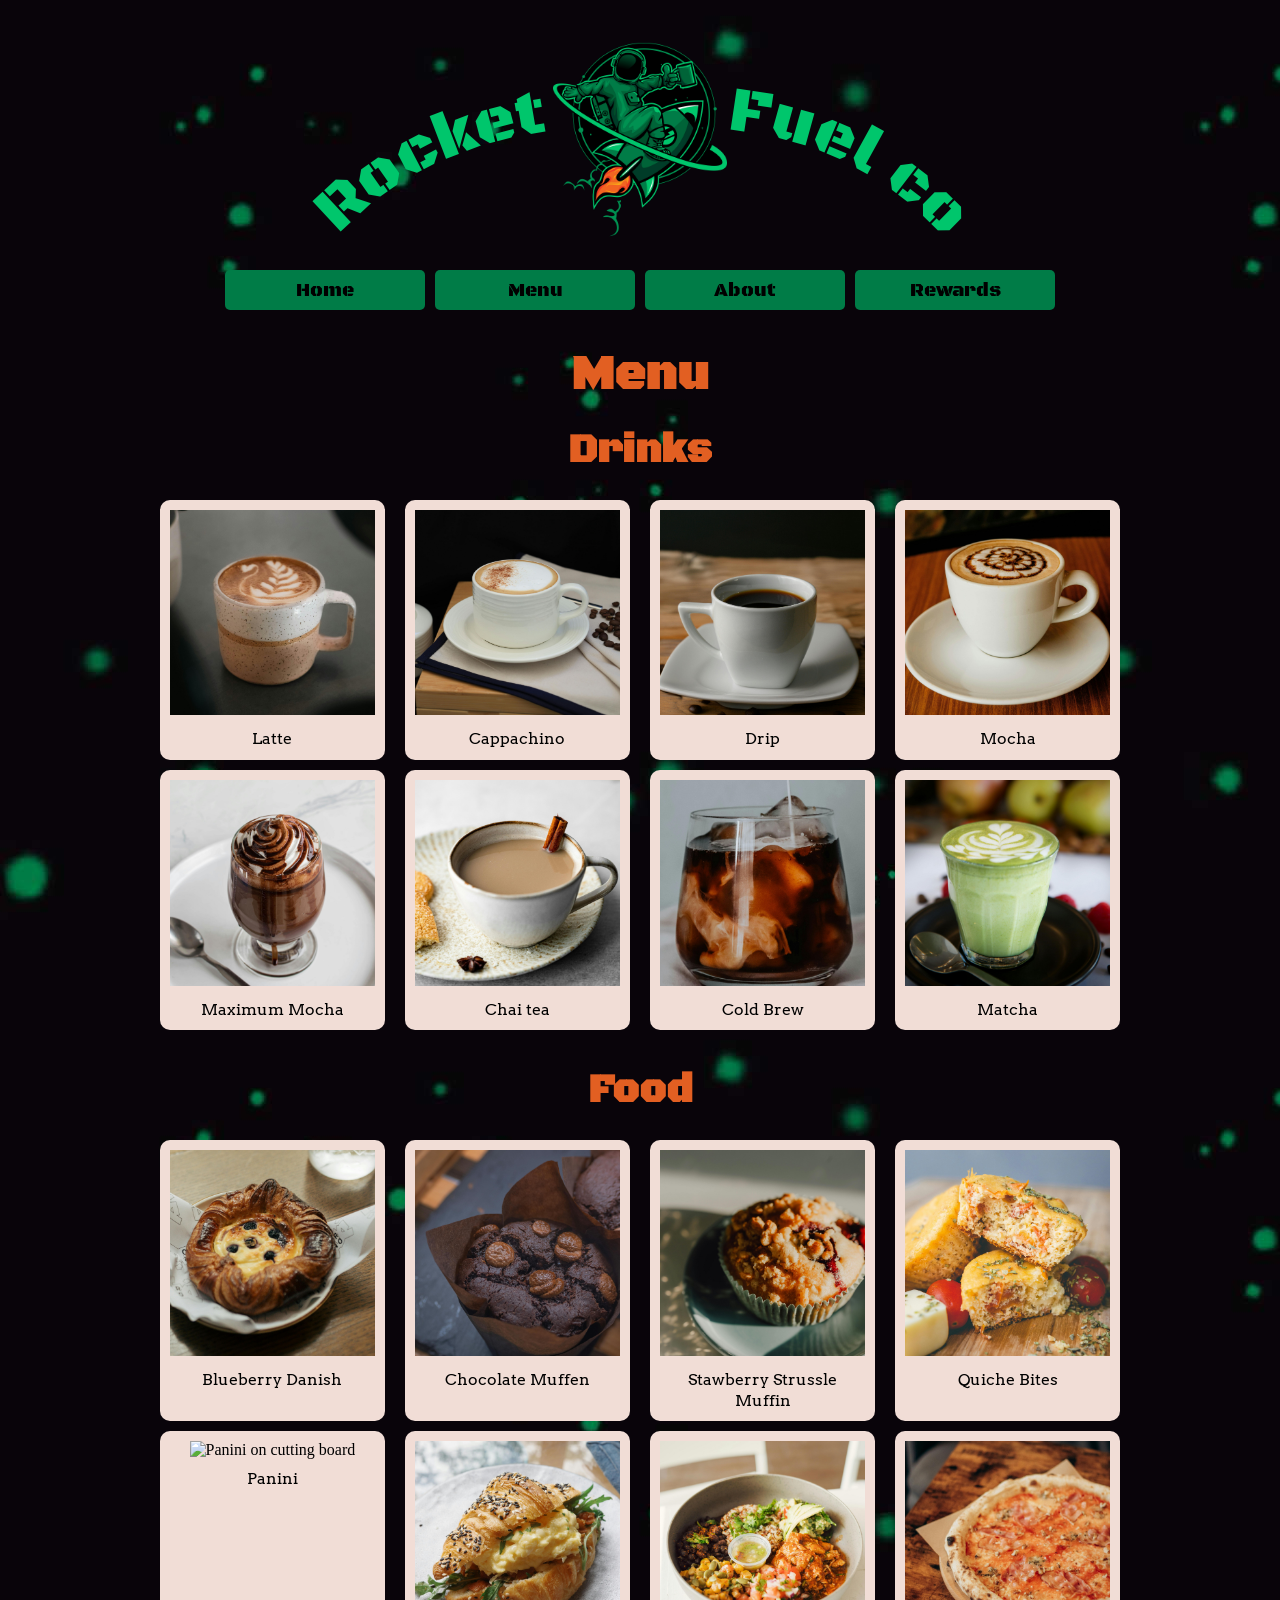
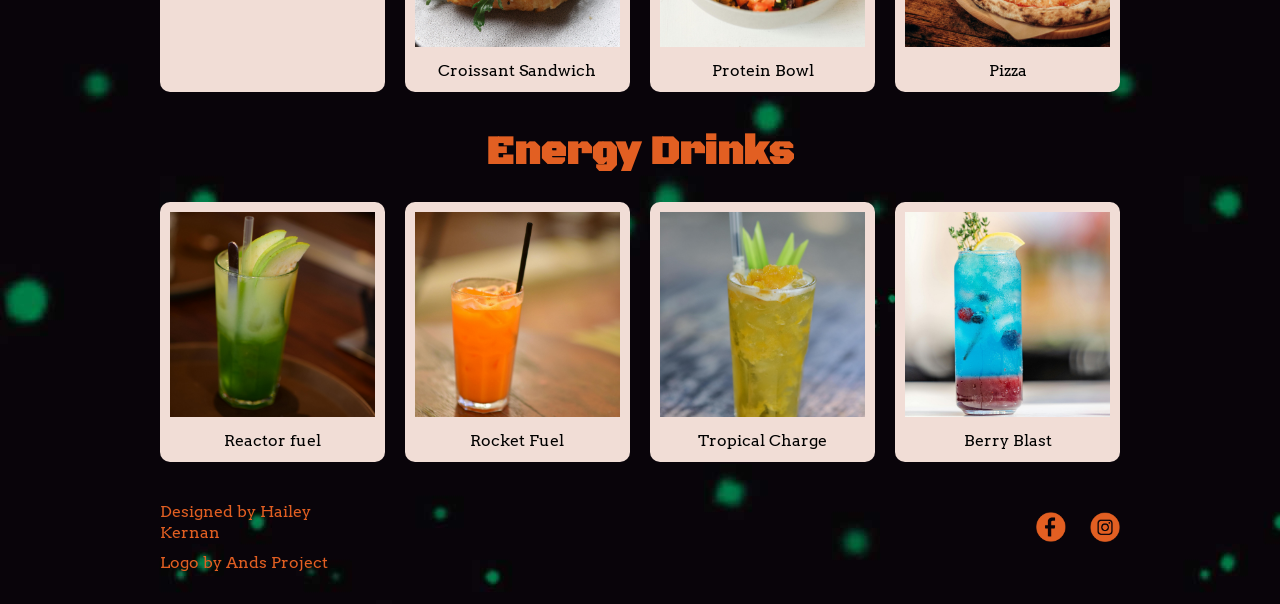
==== external_project_dev/menu_page.html @ 2c06fdab "Add files via upload" ====
﻿<!DOCTYPE html>

<html lang="en">
<head>
    <meta charset="utf-8">
    <meta name="viewport" content="width=device-width, initial-scale=1.0">
    <link rel="stylesheet" href="mainstyle.css">
    <!--Student ID: 7431244-->
    <title>Rocket Fule Co.- Menu</title>
</head>
<body>
    <header>
        <!--The svg is heavly infulence by AI, however I did try to use W3C schools to implemnt my own version-->
        <svg viewBox=" 0 0 100 20">
            <path id="left-side" d="M 25 20 A 100 50 52 0 1 45 10"></path>
            <path id="right-side" d="M 55 10 A 50 100 26 0 1 75 20"></path>

            <text>
                <textPath href="#left-side" startOffset="50%">Rocket</textPath>
            </text>
            <text>
                <textPath href="#right-side" startOffset="50%">Fuel co</textPath>
            </text>
        </svg>
        <img src="images/promotional/astronaut_coffee.png" alt="Astronaut with coffee cup riding a rocket">

    </header>
    <nav>
        <ul>
            <li><a href="index.html">Home</a></li>
            <li><a href="menu_page.html">Menu</a></li>
            <li><a href="about_page.html">About</a></li>
            <li><a href="rewards_page.html">Rewards</a></li>
        </ul>
    </nav>
    <main>
        <h1 id="page_name">Menu</h1>
        <h2>Drinks</h2>
        <section class="menu_items">
            <section id="popular_2">
                <img src="images/menu/latte.jpg" alt="Latte in ceramic mug">
                <p>Latte</p>
            </section>
            <section>
                <img src="images/menu/cappachino.jpg" alt="Cappachino in ceramic mug">
                <p>Cappachino</p>
            </section>
            <section>
                <img src="images/menu/drip.jpg" alt="Cup of coffee">
                <p>Drip</p>
            </section>
            <section>
                <img src="images/menu/mocha.jpg" alt="Mocha with chocolate drizzle">
                <p>Mocha</p>
            </section>
            <section id="popular_3">
                <img src="images/menu/max_mocha.jpg" alt="Extra chocolaty mocha with whipcream and chocolate drizzle">
                <p>Maximum Mocha</p>
            </section>
            <section>
                <img src="images/menu/chai.jpg" alt="Cup of chai tea with cinnamon stick in it">

                <p>Chai tea</p>
            </section>
            <section>
                <img src="images/menu/cold_brew.jpg" alt="Iced coffee">
                <p>Cold Brew</p>
            </section>
            <section>
                <img src="images/menu/matcha.jpg" alt="Iced matcha">
                <p>Matcha</p>
            </section>
        </section>


        <h2>Food</h2>
        <section class="menu_items">
            <section>
                <img src="images/menu/danish.jpg" alt="Blueberry Danish">
                <p>Blueberry Danish</p>
            </section>
            <section>
                <img src="images/menu/choc_muff.jpg" alt="Chocolate muffins">
                <p>Chocolate Muffen</p>
            </section>
            <section>
                <img src="images/menu/straw_muff.jpg" alt="Strawberry strussle muffen">
                <p>Stawberry Strussle Muffin</p>
            </section>
            <section>
                <img src="images/menu/quiche.jpg" alt="quiche bites">
                <p>Quiche Bites</p>
            </section>
            <section id="popular_4">
                <img src="images/menu./panini.jpg" alt="Panini on cutting board">
                <p>Panini</p>
            </section>
            <section>
                <img src="images/menu/croissant.jpg" alt="Croissant Sandwich">
                <p>Croissant Sandwich</p>
            </section>
            <section>
                <img src="images/menu/protein.jpg" alt="Chicken protein bowl">
                <p>Protein Bowl</p>
            </section>
            <section>
                <img src="images/menu/pizza.jpg" alt="Pizza with ham">
                <p>Pizza</p>
            </section>
        </section>


        <h2>Energy Drinks</h2>
        <section class="menu_items">
            <section id="popular_1">
                <img src="images/menu/reactor_fuel.jpg" alt="Green energy drink with guava slices">
                <p>Reactor fuel</p>
            </section>
            <section>
                <img src="images/menu/rocket_fuel.jpg" alt="Orange energy drink">
                <p>Rocket Fuel</p>
            </section>
            <section>
                <img src="images/menu/tropical_charge.jpg" alt="Bright yellow engergy drink">
                <p>Tropical Charge</p>
            </section>
            <section>
                <img src="images/menu/berry.jpg" alt="Blue and red drink wth berrys floating in it">
                <p>Berry Blast</p>
            </section>
        </section>
    </main>
    <footer>
        <section>
            <p>Designed by Hailey Kernan</p>
            <p>Logo by Ands Project</p>
        </section>
        <section>
            <img src="images/promotional/facebook.png" alt="Facebook icon">
            <img src="images/promotional/instagram.png" alt="Instagram icon">
        </section>
    </footer>
</body>
</html>
---- external_project_dev/mainstyle.css ----
﻿/*Student ID: 7431244*/
@import url('https://fonts.googleapis.com/css2?family=Arvo:ital,wght@0,400;0,700;1,400;1,700&family=Black+Ops+One&display=swap');

/*   
    font-family: "Black Ops One", system-ui;
    font-family: "Arvo", serif;
*/

* {
    margin: 0;
    padding: 0;
    box-sizing: border-box;
}
a {
    text-decoration: none;
    font-family: "Black Ops One", system-ui;
    font-size: 1.2rem;
    max-width: 75%;
    color: #000;
    display: block;
    padding: 8px 8px;
    margin: 5px auto;
    border-radius: 5px;
    background-color: #007c47;
}
    a:hover {
        background-color: #003c28;
        color: #ffffff;
    }

    a:active {
        background-color: #00c66c;
        color: #000000;
    }

h1, h2, h3 {
    text-align: center;
    font-family: "Black Ops One", system-ui;
    margin-top: 20px;
    margin-bottom: 10px;
}

h1 {
    font-size: 3rem;
}

h2 {
    color: #E25F22;
    font-size: 2.5rem;
    max-width: 80%;
    margin-left: auto;
    margin-right: auto;
}

h3 {
    color: #E25F22;
    font-size: 1.5rem;
}

p {
    margin: 0 auto;
    max-width: 80%;
    font-family: "Arvo", serif;
    line-height: 1.3rem;
    padding-bottom: 10px;
}

body {
    background-image: url("images/space_background.jpg");
    background-repeat:repeat;
}
header{
    position:relative;
}

nav ul {
    list-style-type: none;
    display: flex;
    flex-flow: row nowrap;
    justify-content: center;
    text-align: center;
}

    nav ul li {
        margin: 5px;
        flex: 0 1 200px;
    }


        nav ul li a {
            max-width: none;
        }

            
main{
    padding: 5px;
    margin: 0 auto;
    max-width: 1000px
}

section{
    background-color: #F1DDD6;
    padding: 15px 5px;
    margin: 5px;
    border-radius: 10px;

}

svg{
    fill: none;
}

text {
    font-size: 5px;
    fill: #00c66c;
    text-anchor: middle;
    stroke: none;
    font-family: "Black Ops One", system-ui;
}

header img{
    max-width: 20%;
    position: absolute;
    left: 40%;
    bottom: 0%
}

img {
    max-width: 100%;
    padding: 10px;
}

footer {
    display: flex;
    flex-flow: row nowrap;
    justify-content: space-between;
    max-width: 1000px;
    margin: 0 auto;
}
    footer p {
        color: #E25F22;
        margin:0;
        margin-left: 10px;
        align-content: center;
    }
footer section{
    background-color: transparent;
}
footer img{
    max-width:50px;
}

.image_left{
    display: grid;
    grid-template-columns: 2fr 4fr;
    grid-row: auto;
    grid-template-areas:
        "image title"
        "image text"
        "image button"
}

    .image_left h2 {
        grid-area: title;
    }

    .image_left p {
        grid-area: text;
        margin-right: 10%;
    }

    .image_left img {
        grid-area: image;
        padding: 10px;
        padding-right: 20px;
        margin-left: 10%;
        height: 100%;
        object-fit: cover;
    }

    .image_left a {
        display: block;
        max-width: 200px;
        clear: right;
        text-align: center;
        max-height: fit-content;
    }

.menu_items{
    display: flex;
    flex-flow: row wrap;
    justify-content: space-evenly;
    margin: 0;
    background-color:transparent;
    gap: 10px;
}

    .menu_items section {
        flex: 0 1 23%;
        text-align:center;
        margin: 0;
        padding: 0;
    }

    .menu_items p{
         text-align: center;
    }

    .menu_items a{
          min-height: 60px;
         text-align:center;
        align-content:center;
        padding: 0;
         margin-top: 0;
    }

.selling_points {
    display: flex;
    flex-flow: row wrap;
    justify-content: space-evenly;
    margin: 0;
    background-color: transparent;
}

.selling_points section{
    flex: 0 1 30%
}

    .selling_points section p:first-of-type {
        font-size: 1.3rem;
        text-align: center;
        font-family: "Black Ops One", system-ui;
        grid-area: title;
        margin-bottom: 10px;
    }

.rewards_section{
    display:flex;
    flex-flow: row nowrap;
    justify-content: space-between;
    align-content:center;
}
    .rewards_section p {
        align-content: center;
        font-size: 1.3rem;
        padding: 0;
    }
    #page_name {
        color: #E25F22;
    }



/*////////////////////////////////////*/
@media (max-width: 800px){
    .menu_items section{
        flex: 0 1 31%;
    }
}


/*////////////////////////////////////*/
@media (max-width: 650px) {
    footer{
        display: block;
    }
    footer p{
        margin: 0 auto;
        text-align: center;
    }
    footer section{
        margin: 0 auto;
        padding: 0;
        max-width: fit-content;
    }

    .image_left {
        display: block;
    }

        .image_left img {
            float: right;
            max-width: 50%;
            margin-left: 5px;
        }


    .selling_points {
        display: block;
    }

        .selling_points section {
            display: grid;
            grid-template-columns: 2fr 4fr;
            grid-row: auto;
            grid-template-areas:
                "image title"
                "image text"
                "image button"
        }

        .selling_points img {
            grid-area: image;
            padding: 10px;
            padding-right: 20px;
            margin-left: 10%;
            height: 100%;
            object-fit: cover;
        }

        .selling_points p {
            grid-area: text;
            display: grid;
        }

    .menu_items section {
        flex: 0 1 48%;
    }

    /*////////////////////////////////////////////*/
    @media (max-width: 450px){
        img {
            display: block;
        }
       
        footer img{
            display: inline-block;
        }

        .image_left img {
            float: none;
            max-width: 75%;
            margin: 0 auto;
        }

        .selling_points section{
            display: block;
        }

        .selling_points img {
            max-width: 75%;
            margin: 0 auto;
            display: block;
        }
    }
}
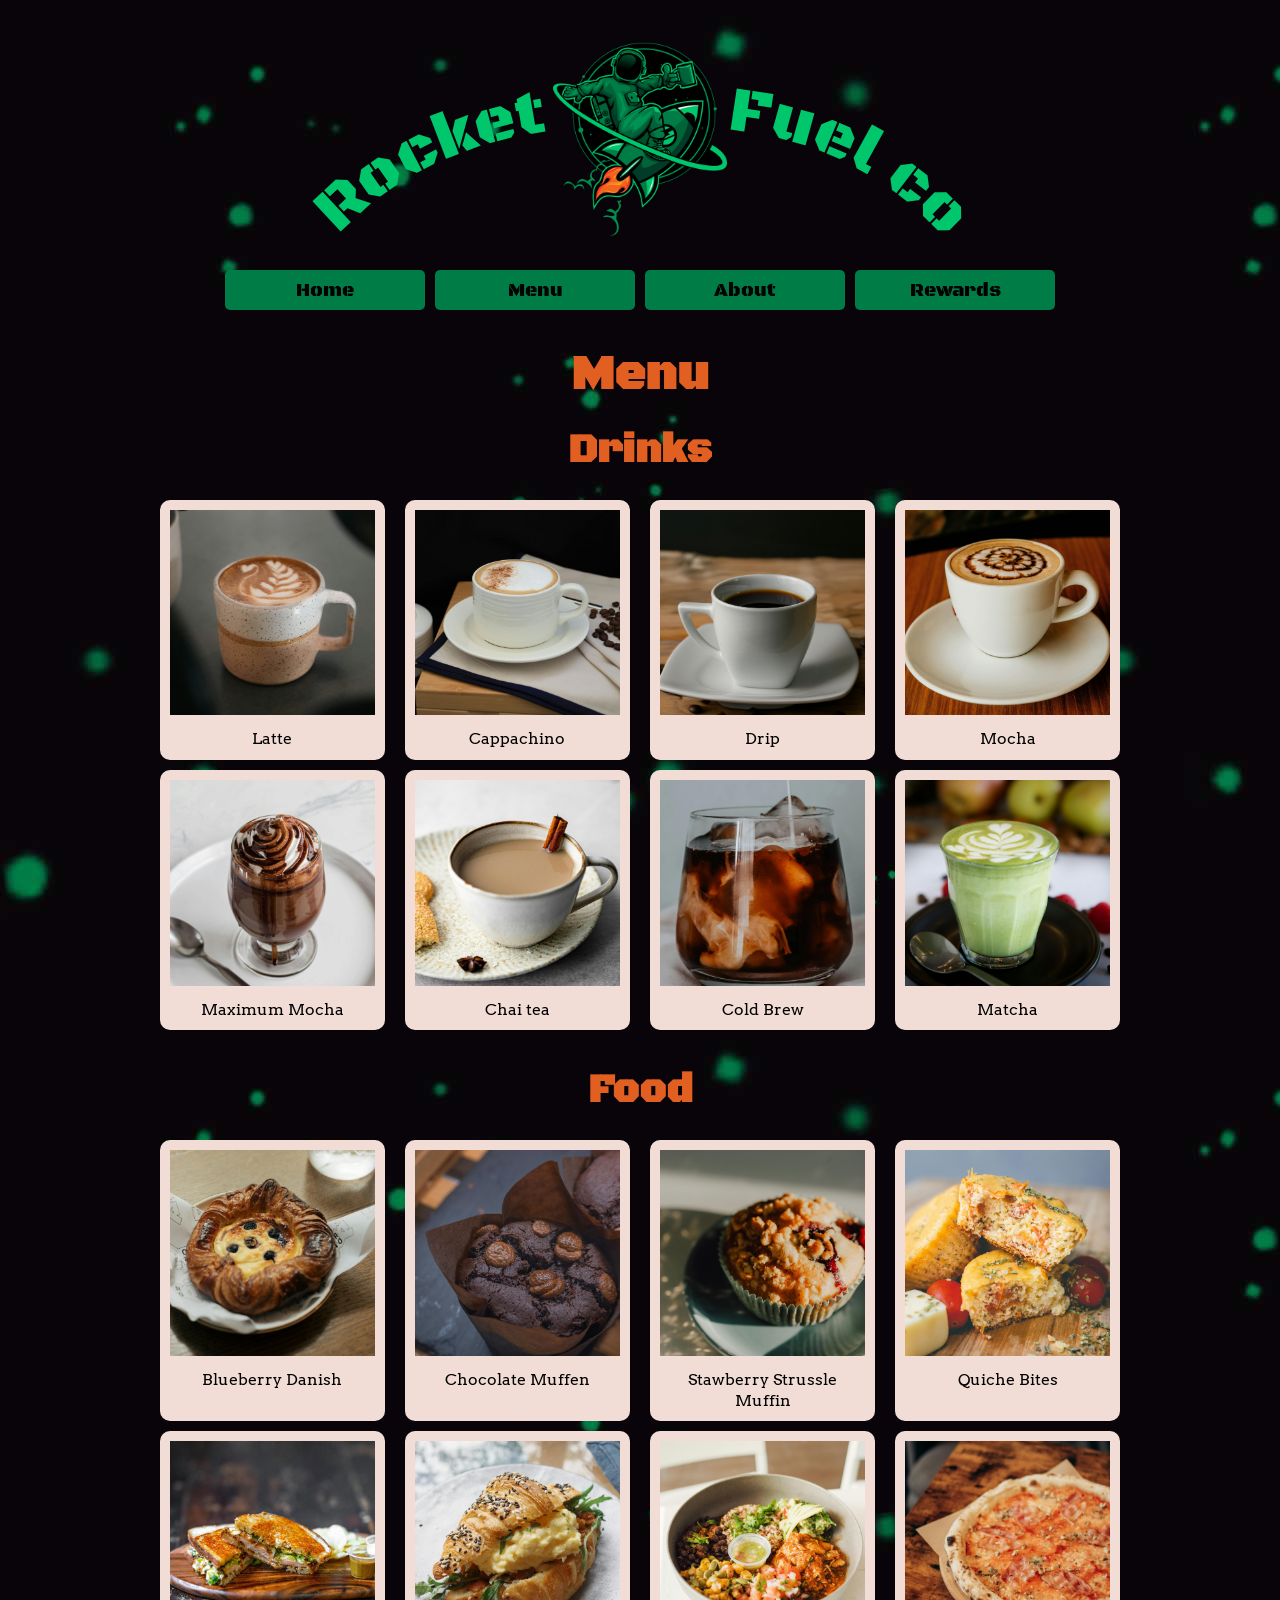
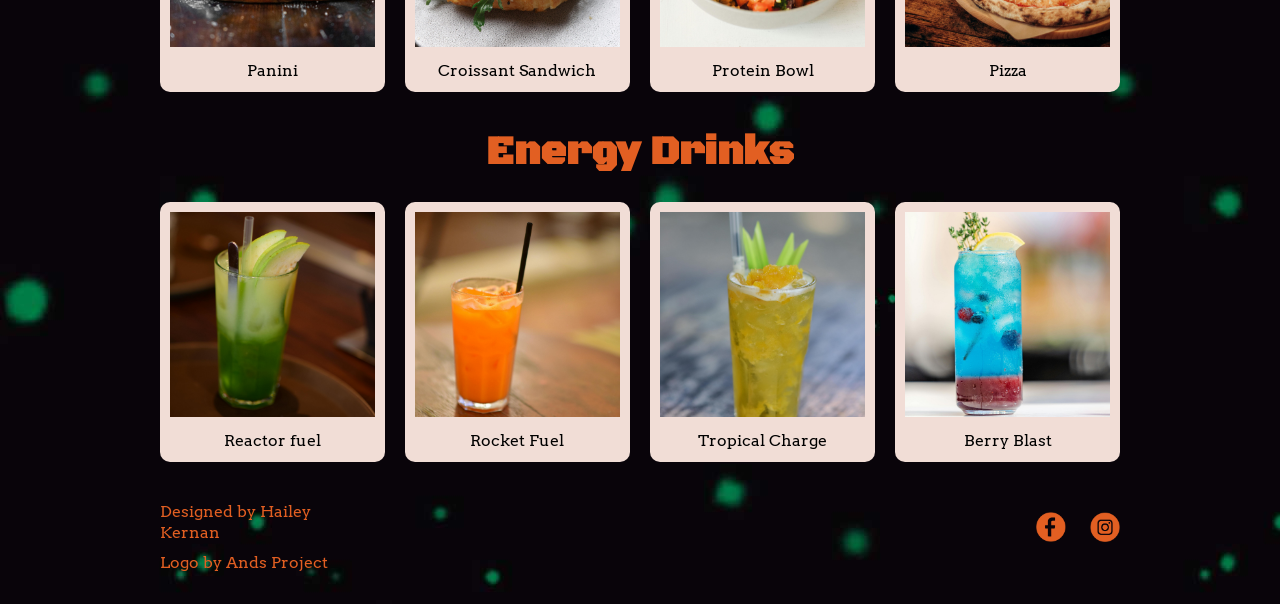
==== commit d33d7b28: "Add files via upload" ====
--- a/external_project_dev/menu_page.html
+++ b/external_project_dev/menu_page.html
@@ -92,7 +92,7 @@
                 <p>Quiche Bites</p>
             </section>
             <section id="popular_4">
-                <img src="images/menu./panini.jpg" alt="Panini on cutting board">
+                <img src="images/menu/panini.jpg" alt="Panini on cutting board">
                 <p>Panini</p>
             </section>
             <section>
